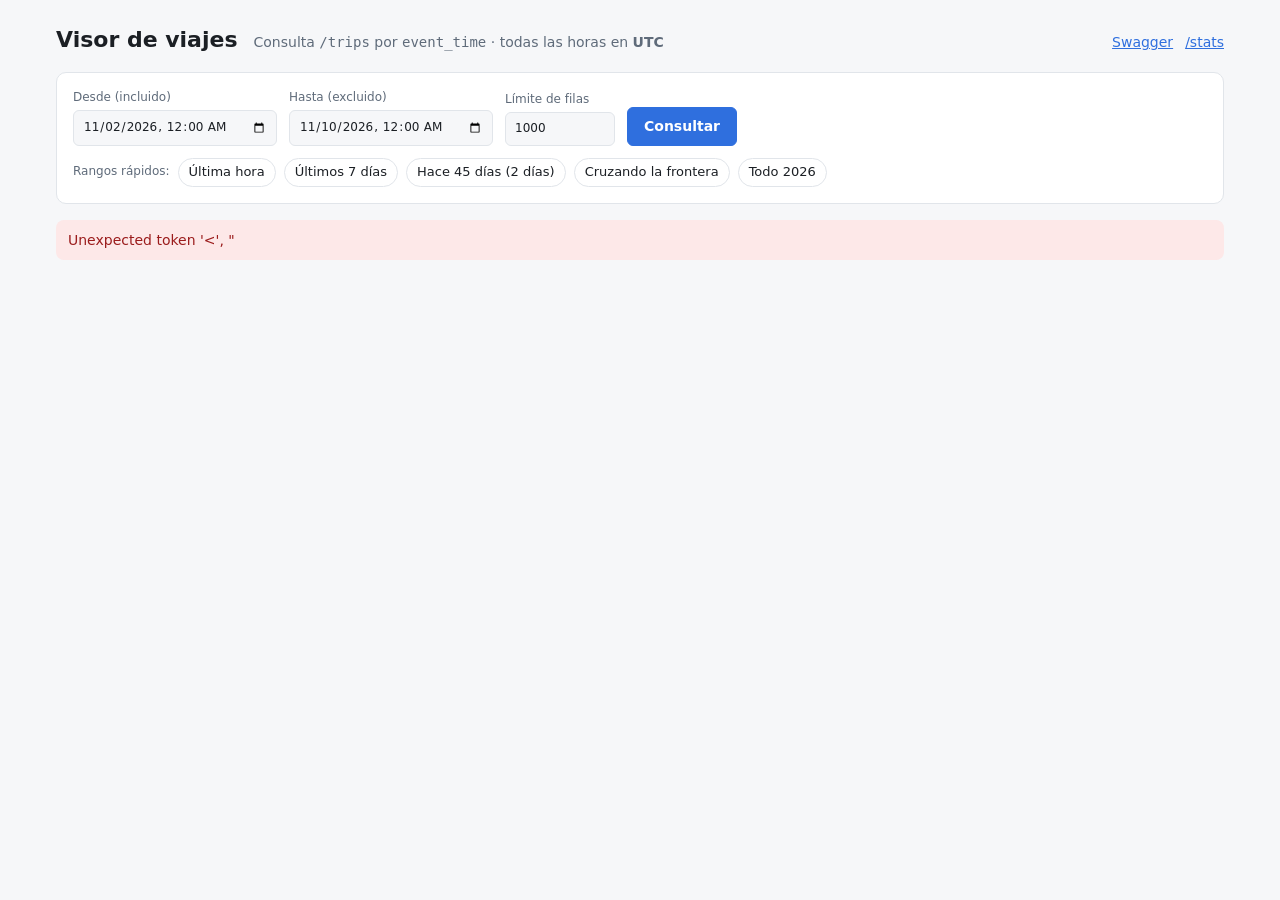
==== api/visor.html @ a94d3740 "P3: visor web de /trips en /visor Página para consultar viajes por rango de fechas sin curl: tier de" ====
<!doctype html>
<html lang="es">
<head>
<meta charset="utf-8">
<meta name="viewport" content="width=device-width, initial-scale=1">
<title>Visor de viajes · E8</title>
<style>
  :root {
    --bg: #f6f7f9; --panel: #ffffff; --text: #1b1f24; --muted: #5f6b7a;
    --border: #e1e5ea; --accent: #2f6fde;
    --hot: #e0612f; --hot-soft: #fde9e0; --cold: #2f7fd1; --cold-soft: #e0edfb;
    --warn-bg: #fff6db; --warn-text: #7a5a00; --err-bg: #fde8e8; --err-text: #9b1c1c;
  }
  @media (prefers-color-scheme: dark) {
    :root:not([data-theme="light"]) {
      --bg: #111418; --panel: #1a1e24; --text: #e6e9ee; --muted: #9aa5b3;
      --border: #2b313a; --accent: #6b9cf0;
      --hot: #f08457; --hot-soft: #3a2419; --cold: #5ea3ea; --cold-soft: #182a3d;
      --warn-bg: #3a3015; --warn-text: #f1d58a; --err-bg: #3d1c1c; --err-text: #f5b1b1;
    }
  }
  :root[data-theme="dark"] {
    --bg: #111418; --panel: #1a1e24; --text: #e6e9ee; --muted: #9aa5b3;
    --border: #2b313a; --accent: #6b9cf0;
    --hot: #f08457; --hot-soft: #3a2419; --cold: #5ea3ea; --cold-soft: #182a3d;
    --warn-bg: #3a3015; --warn-text: #f1d58a; --err-bg: #3d1c1c; --err-text: #f5b1b1;
  }
  * { box-sizing: border-box; }
  body {
    margin: 0; background: var(--bg); color: var(--text);
    font: 14px/1.45 system-ui, -apple-system, "Segoe UI", Roboto, sans-serif;
  }
  main { max-width: 1200px; margin: 0 auto; padding: 24px 16px 48px; }
  header { display: flex; flex-wrap: wrap; align-items: baseline; gap: 8px 16px; margin-bottom: 16px; }
  h1 { font-size: 22px; margin: 0; }
  header p { margin: 0; color: var(--muted); }
  header nav { margin-left: auto; display: flex; gap: 12px; }
  a { color: var(--accent); }
  .panel { background: var(--panel); border: 1px solid var(--border); border-radius: 10px; padding: 16px; margin-bottom: 16px; }
  form { display: flex; flex-wrap: wrap; gap: 12px; align-items: flex-end; }
  label { display: flex; flex-direction: column; gap: 4px; font-size: 12px; color: var(--muted); }
  input {
    font: inherit; color: var(--text); background: var(--bg);
    border: 1px solid var(--border); border-radius: 6px; padding: 7px 9px;
  }
  input[type=number] { width: 110px; }
  button {
    font: inherit; cursor: pointer; border-radius: 6px; padding: 8px 16px;
    border: 1px solid var(--accent); background: var(--accent); color: #fff; font-weight: 600;
  }
  button:disabled { opacity: .6; cursor: progress; }
  .presets { display: flex; flex-wrap: wrap; gap: 8px; margin-top: 12px; align-items: center; }
  .presets span { color: var(--muted); font-size: 12px; }
  .chip-btn {
    background: transparent; color: var(--text); border: 1px solid var(--border);
    font-weight: 400; padding: 4px 10px; border-radius: 999px; font-size: 13px;
  }
  .chip-btn:hover { border-color: var(--accent); color: var(--accent); }
  .cards { display: grid; grid-template-columns: repeat(auto-fit, minmax(160px, 1fr)); gap: 12px; margin-bottom: 16px; }
  .card { background: var(--panel); border: 1px solid var(--border); border-radius: 10px; padding: 12px 14px; }
  .card .k { font-size: 12px; color: var(--muted); }
  .card .v { font-size: 22px; font-weight: 650; margin-top: 2px; font-variant-numeric: tabular-nums; }
  .tier { display: inline-block; padding: 1px 8px; border-radius: 999px; font-size: 12px; font-weight: 600; }
  .tier.hot { background: var(--hot-soft); color: var(--hot); }
  .tier.cold { background: var(--cold-soft); color: var(--cold); }
  .tier.mixto { background: linear-gradient(90deg, var(--cold-soft), var(--hot-soft)); color: var(--text); }
  h2 { font-size: 15px; margin: 0 0 10px; }
  .legend { display: flex; gap: 14px; font-size: 12px; color: var(--muted); margin-bottom: 8px; }
  .legend i { display: inline-block; width: 10px; height: 10px; border-radius: 2px; margin-right: 5px; vertical-align: -1px; }
  .bar { display: flex; height: 30px; border-radius: 6px; overflow: hidden; background: var(--bg); border: 1px solid var(--border); }
  .bar div { display: flex; align-items: center; justify-content: center; color: #fff; font-size: 12px; font-weight: 600; white-space: nowrap; overflow: hidden; }
  .bar .hot { background: var(--hot); } .bar .cold { background: var(--cold); }
  .axis { display: flex; justify-content: space-between; font-size: 11px; color: var(--muted); margin-top: 4px; font-variant-numeric: tabular-nums; }
  .tramos { margin: 10px 0 0; padding: 0; list-style: none; font-size: 13px; }
  .tramos li { padding: 3px 0; font-variant-numeric: tabular-nums; }
  svg { display: block; width: 100%; height: 160px; }
  .msg { padding: 10px 12px; border-radius: 8px; margin-bottom: 16px; }
  .msg.warn { background: var(--warn-bg); color: var(--warn-text); }
  .msg.err { background: var(--err-bg); color: var(--err-text); }
  .tabla-wrap { overflow-x: auto; }
  table { width: 100%; border-collapse: collapse; font-variant-numeric: tabular-nums; }
  th, td { padding: 7px 10px; text-align: left; border-bottom: 1px solid var(--border); white-space: nowrap; }
  th { font-size: 12px; color: var(--muted); font-weight: 600; cursor: pointer; user-select: none; position: sticky; top: 0; background: var(--panel); }
  th.num, td.num { text-align: right; }
  tbody tr:hover { background: var(--bg); }
  .pager { display: flex; gap: 8px; align-items: center; justify-content: flex-end; margin-top: 10px; color: var(--muted); font-size: 13px; }
  .pager button { padding: 4px 10px; background: transparent; color: var(--text); border-color: var(--border); font-weight: 400; }
  .vacio { color: var(--muted); text-align: center; padding: 28px 0; }
  .oculto { display: none; }
</style>
</head>
<body>
<main>
  <header>
    <h1>Visor de viajes</h1>
    <p>Consulta <code>/trips</code> por <code>event_time</code> · todas las horas en <b>UTC</b></p>
    <nav><a href="/docs">Swagger</a><a href="/stats" target="_blank">/stats</a></nav>
  </header>

  <section class="panel">
    <form id="form">
      <label>Desde (incluido)<input type="datetime-local" id="desde" step="60" required></label>
      <label>Hasta (excluido)<input type="datetime-local" id="hasta" step="60" required></label>
      <label>Límite de filas<input type="number" id="limite" min="1" max="100000" value="1000"></label>
      <button type="submit" id="consultar">Consultar</button>
    </form>
    <div class="presets" id="presets">
      <span>Rangos rápidos:</span>
    </div>
  </section>

  <div id="mensaje"></div>

  <div id="resultado" class="oculto">
    <div class="cards">
      <div class="card"><div class="k">Origen de los datos</div><div class="v" id="c-source"></div></div>
      <div class="card"><div class="k">Viajes devueltos</div><div class="v" id="c-rows"></div></div>
      <div class="card"><div class="k">Latencia</div><div class="v" id="c-lat"></div></div>
      <div class="card"><div class="k">Importe total</div><div class="v" id="c-total"></div></div>
      <div class="card"><div class="k">Distancia media</div><div class="v" id="c-dist"></div></div>
    </div>

    <section class="panel">
      <h2>¿De qué tier sale cada tramo?</h2>
      <div class="legend"><span><i style="background:var(--cold)"></i>Frío · Iceberg en MinIO</span><span><i style="background:var(--hot)"></i>Caliente · PostgreSQL</span></div>
      <div class="bar" id="bar"></div>
      <div class="axis"><span id="ax-ini"></span><span id="ax-fin"></span></div>
      <ul class="tramos" id="tramos"></ul>
    </section>

    <section class="panel">
      <h2>Viajes en el tiempo</h2>
      <svg id="hist" role="img" aria-label="Viajes por intervalo de tiempo, coloreados por tier"></svg>
      <div class="axis"><span id="hx-ini"></span><span id="hx-fin"></span></div>
    </section>

    <section class="panel">
      <h2>Viajes</h2>
      <div class="tabla-wrap">
        <table>
          <thead><tr id="cabecera"></tr></thead>
          <tbody id="cuerpo"></tbody>
        </table>
      </div>
      <div class="pager">
        <span id="pag-info"></span>
        <button id="pag-ant" type="button">‹ Anterior</button>
        <button id="pag-sig" type="button">Siguiente ›</button>
      </div>
    </section>
  </div>
</main>

<script>
const $ = (id) => document.getElementById(id);
const DIA = 86400000;
const POR_PAGINA = 50;
const PAGOS = {1: "Tarjeta", 2: "Efectivo", 3: "Sin cargo", 4: "Disputa", 5: "Desconocido", 6: "Anulado"};
const fmtNum = new Intl.NumberFormat("es-ES");
const fmtEur = new Intl.NumberFormat("es-ES", {style: "currency", currency: "USD"});

// Columnas de la tabla: [clave, título, formateador, numérica]
const COLUMNAS = [
  ["_tier", "Tier", (v) => `<span class="tier ${v}">${v === "hot" ? "caliente" : "frío"}</span>`],
  ["event_time", "event_time (UTC)", fmtFecha],
  ["tpep_pickup_datetime", "Recogida", fmtFecha],
  ["tpep_dropoff_datetime", "Llegada", fmtFecha],
  ["passenger_count", "Pasajeros", (v) => v ?? "—", true],
  ["trip_distance", "Distancia (mi)", (v) => v == null ? "—" : v.toFixed(2), true],
  ["pu_location_id", "Zona origen", (v) => v ?? "—", true],
  ["do_location_id", "Zona destino", (v) => v ?? "—", true],
  ["payment_type", "Pago", (v) => PAGOS[v] ?? v ?? "—"],
  ["fare_amount", "Tarifa", (v) => v == null ? "—" : fmtEur.format(v), true],
  ["tip_amount", "Propina", (v) => v == null ? "—" : fmtEur.format(v), true],
  ["total_amount", "Total", (v) => v == null ? "—" : fmtEur.format(v), true],
  ["origen", "Origen", (v) => v ?? "—"],
];

let filas = [], pagina = 0, orden = {clave: "event_time", asc: true};

function fmtFecha(iso) {
  if (!iso) return "—";
  return iso.slice(0, 19).replace("T", " ");
}
// datetime-local <-> Date, siempre leyendo el valor como UTC
function aInput(d) { return d.toISOString().slice(0, 16); }
function deInput(v) { return new Date(v + ":00Z"); }
function inicioDia(d) { return new Date(Date.UTC(d.getUTCFullYear(), d.getUTCMonth(), d.getUTCDate())); }

function presets() {
  const ahora = new Date();
  const hoy = inicioDia(ahora);
  const minuto = new Date(Math.ceil(ahora / 60000) * 60000);
  return [
    ["Última hora", new Date(minuto - 3600000), minuto, "caliente"],
    ["Últimos 7 días", new Date(hoy - 6 * DIA), new Date(hoy.getTime() + DIA), "caliente"],
    ["Hace 45 días (2 días)", new Date(hoy - 45 * DIA), new Date(hoy - 43 * DIA), "frío"],
    ["Cruzando la frontera", new Date(hoy - 34 * DIA), new Date(hoy - 26 * DIA), "mixto"],
    ["Todo 2026", new Date(Date.UTC(ahora.getUTCFullYear(), 0, 1)), new Date(hoy.getTime() + DIA), "mixto"],
  ];
}

function pintarPresets() {
  for (const [nombre, d, h] of presets()) {
    const b = document.createElement("button");
    b.type = "button"; b.className = "chip-btn"; b.textContent = nombre;
    b.onclick = () => { $("desde").value = aInput(d); $("hasta").value = aInput(h); consultar(); };
    $("presets").appendChild(b);
  }
}

function mensaje(texto, tipo) {
  $("mensaje").innerHTML = texto ? `<div class="msg ${tipo}">${texto}</div>` : "";
}

async function consultar(ev) {
  if (ev) ev.preventDefault();
  const desde = deInput($("desde").value), hasta = deInput($("hasta").value);
  const limite = $("limite").value || 1000;
  const params = new URLSearchParams({desde: desde.toISOString(), hasta: hasta.toISOString(), limite});
  history.replaceState(null, "", "?" + new URLSearchParams({desde: $("desde").value, hasta: $("hasta").value, limite}));

  $("consultar").disabled = true; $("consultar").textContent = "Consultando…";
  mensaje("", "");
  try {
    const r = await fetch("/trips?" + params);
    const cuerpo = await r.json();
    if (!r.ok) {
      const det = typeof cuerpo.detail === "string" ? cuerpo.detail : JSON.stringify(cuerpo.detail);
      throw new Error(`Error ${r.status}: ${det}`);
    }
    pintar(cuerpo, desde, hasta, Number(limite));
  } catch (e) {
    $("resultado").classList.add("oculto");
    mensaje(e.message, "err");
  } finally {
    $("consultar").disabled = false; $("consultar").textContent = "Consultar";
  }
}

function tierDe(momento, coverage) {
  for (const t of coverage) {
    if (momento >= new Date(t.desde) && momento < new Date(t.hasta)) return t.tier;
  }
  return coverage.length ? coverage[coverage.length - 1].tier : "hot";
}

function pintar({data, meta}, desde, hasta, limite) {
  filas = data.map((f) => ({...f, _tier: tierDe(new Date(f.event_time), meta.coverage)}));
  pagina = 0;

  const nombres = {hot: "caliente", cold: "frío", mixto: "mixto"};
  $("c-source").innerHTML = `<span class="tier ${meta.data_source}" style="font-size:16px">${nombres[meta.data_source]}</span>`;
  $("c-rows").textContent = fmtNum.format(meta.rows);
  $("c-lat").textContent = `${fmtNum.format(Math.round(meta.latency_ms))} ms`;
  const total = filas.reduce((s, f) => s + (f.total_amount || 0), 0);
  const dist = filas.length ? filas.reduce((s, f) => s + (f.trip_distance || 0), 0) / filas.length : 0;
  $("c-total").textContent = fmtEur.format(total);
  $("c-dist").textContent = `${dist.toFixed(2)} mi`;

  if (meta.rows >= limite) {
    mensaje(`Se ha llegado al límite de ${fmtNum.format(limite)} filas: hay más viajes en el rango de los que se muestran. Subid el límite o acotad el rango.`, "warn");
  } else if (!meta.rows) {
    mensaje("No hay viajes en ese rango. Si esperabais datos recientes, comprobad que el flujo en vivo (perfil <code>stream</code>) está encendido.", "warn");
  }

  // Primero se muestra: el histograma necesita el ancho real del SVG
  $("resultado").classList.remove("oculto");
  pintarCoverage(meta.coverage, desde, hasta);
  pintarHistograma(desde, hasta);
  pintarTabla();
}

function pintarCoverage(coverage, desde, hasta) {
  const span = hasta - desde;
  $("bar").innerHTML = coverage.map((t) => {
    const ini = Math.max(new Date(t.desde), desde), fin = Math.min(new Date(t.hasta), hasta);
    const pct = Math.max(0, (fin - ini) / span * 100);
    return `<div class="${t.tier}" style="width:${pct}%" title="${t.tier}: ${fmtFecha(t.desde)} → ${fmtFecha(t.hasta)}">${pct > 12 ? (t.tier === "hot" ? "caliente" : "frío") : ""}</div>`;
  }).join("");
  $("ax-ini").textContent = fmtFecha(desde.toISOString());
  $("ax-fin").textContent = fmtFecha(hasta.toISOString());
  $("tramos").innerHTML = coverage.map((t) => {
    const n = filas.filter((f) => f._tier === t.tier && new Date(f.event_time) >= new Date(t.desde) && new Date(f.event_time) < new Date(t.hasta)).length;
    return `<li><span class="tier ${t.tier}">${t.tier === "hot" ? "caliente" : "frío"}</span> ${fmtFecha(t.desde)} → ${fmtFecha(t.hasta)} · ${fmtNum.format(n)} viajes</li>`;
  }).join("");
}

function pintarHistograma(desde, hasta) {
  const svg = $("hist");
  const ancho = svg.clientWidth || 800, alto = 160, n = 60;
  const paso = (hasta - desde) / n;
  const cubos = Array.from({length: n}, () => ({hot: 0, cold: 0}));
  for (const f of filas) {
    const i = Math.min(n - 1, Math.floor((new Date(f.event_time) - desde) / paso));
    if (i >= 0) cubos[i][f._tier]++;
  }
  const max = Math.max(1, ...cubos.map((c) => c.hot + c.cold));
  const w = ancho / n;
  svg.setAttribute("viewBox", `0 0 ${ancho} ${alto}`);
  svg.innerHTML = cubos.map((c, i) => {
    const hc = (c.cold / max) * (alto - 8), hh = (c.hot / max) * (alto - 8);
    const x = i * w + 1, bw = Math.max(1, w - 2);
    const ini = new Date(desde.getTime() + i * paso), fin = new Date(desde.getTime() + (i + 1) * paso);
    const tip = `${fmtFecha(ini.toISOString())} → ${fmtFecha(fin.toISOString())}: ${c.cold + c.hot} viajes`;
    return `<g><title>${tip}</title>` +
      (c.cold ? `<rect x="${x}" y="${alto - hc}" width="${bw}" height="${hc}" fill="var(--cold)" rx="2"/>` : "") +
      (c.hot ? `<rect x="${x}" y="${alto - hc - hh}" width="${bw}" height="${hh}" fill="var(--hot)" rx="2"/>` : "") +
      `<rect x="${x}" y="0" width="${bw}" height="${alto}" fill="transparent"/></g>`;
  }).join("");
  $("hx-ini").textContent = fmtFecha(desde.toISOString());
  $("hx-fin").textContent = fmtFecha(hasta.toISOString());
}

function pintarTabla() {
  $("cabecera").innerHTML = COLUMNAS.map(([clave, titulo, , num]) => {
    const flecha = orden.clave === clave ? (orden.asc ? " ▲" : " ▼") : "";
    return `<th data-clave="${clave}" class="${num ? "num" : ""}">${titulo}${flecha}</th>`;
  }).join("");
  for (const th of $("cabecera").children) {
    th.onclick = () => {
      const c = th.dataset.clave;
      orden = {clave: c, asc: orden.clave === c ? !orden.asc : true};
      pagina = 0; pintarTabla();
    };
  }

  const ordenadas = [...filas].sort((a, b) => {
    const x = a[orden.clave], y = b[orden.clave];
    if (x == null) return 1; if (y == null) return -1;
    return (x < y ? -1 : x > y ? 1 : 0) * (orden.asc ? 1 : -1);
  });
  const paginas = Math.max(1, Math.ceil(ordenadas.length / POR_PAGINA));
  const trozo = ordenadas.slice(pagina * POR_PAGINA, (pagina + 1) * POR_PAGINA);

  $("cuerpo").innerHTML = trozo.length
    ? trozo.map((f) => "<tr>" + COLUMNAS.map(([clave, , fmt, num]) =>
        `<td class="${num ? "num" : ""}">${fmt(f[clave])}</td>`).join("") + "</tr>").join("")
    : `<tr><td class="vacio" colspan="${COLUMNAS.length}">Sin viajes en este rango</td></tr>`;

  $("pag-info").textContent = filas.length
    ? `${fmtNum.format(pagina * POR_PAGINA + 1)}–${fmtNum.format(pagina * POR_PAGINA + trozo.length)} de ${fmtNum.format(filas.length)} · página ${pagina + 1} de ${paginas}`
    : "";
  $("pag-ant").disabled = pagina === 0;
  $("pag-sig").disabled = pagina >= paginas - 1;
}

$("pag-ant").onclick = () => { pagina--; pintarTabla(); };
$("pag-sig").onclick = () => { pagina++; pintarTabla(); };
$("form").addEventListener("submit", consultar);

// Arranque: rango de la URL (?desde=…&hasta=…) o, si no hay, uno que cruza la frontera
pintarPresets();
const q = new URLSearchParams(location.search);
const [, d0, h0] = presets()[3];
$("desde").value = q.get("desde") || aInput(d0);
$("hasta").value = q.get("hasta") || aInput(h0);
if (q.get("limite")) $("limite").value = q.get("limite");
consultar();
</script>
</body>
</html>
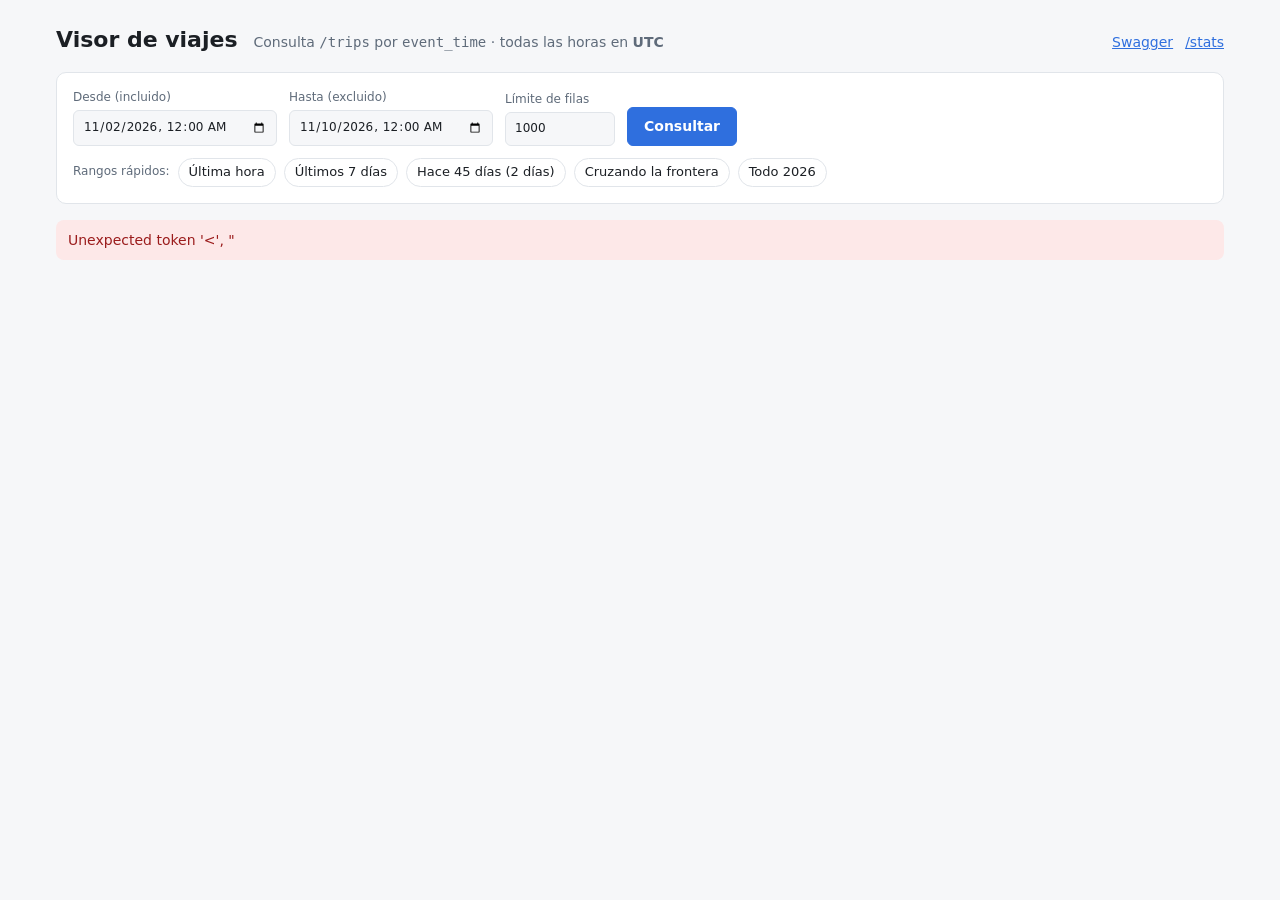
==== commit 88f43c4d: "Visor: desplegable con el meta de la respuesta y su as_of Co-Authored-By: Claude Opus 5.5 <noreply@a" ====
--- a/api/visor.html
+++ b/api/visor.html
@@ -87,6 +87,12 @@
   .pager button { padding: 4px 10px; background: transparent; color: var(--text); border-color: var(--border); font-weight: 400; }
   .vacio { color: var(--muted); text-align: center; padding: 28px 0; }
   .oculto { display: none; }
+  details.meta { margin: -4px 0 16px; font-size: 13px; color: var(--muted); }
+  details.meta summary { cursor: pointer; width: fit-content; }
+  details.meta pre {
+    margin: 8px 0 0; padding: 12px; overflow-x: auto; font-size: 12px; color: var(--text);
+    background: var(--panel); border: 1px solid var(--border); border-radius: 8px;
+  }
 </style>
 </head>
 <body>
@@ -119,6 +125,11 @@
       <div class="card"><div class="k">Importe total</div><div class="v" id="c-total"></div></div>
       <div class="card"><div class="k">Distancia media</div><div class="v" id="c-dist"></div></div>
     </div>
+
+    <details class="meta">
+      <summary>Ver <code>meta</code> de la respuesta <span id="as-of"></span></summary>
+      <pre id="meta-json"></pre>
+    </details>
 
     <section class="panel">
       <h2>¿De qué tier sale cada tramo?</h2>
@@ -257,6 +268,8 @@
   const dist = filas.length ? filas.reduce((s, f) => s + (f.trip_distance || 0), 0) / filas.length : 0;
   $("c-total").textContent = fmtEur.format(total);
   $("c-dist").textContent = `${dist.toFixed(2)} mi`;
+  $("as-of").textContent = `· as_of ${fmtFecha(meta.as_of)} UTC`;
+  $("meta-json").textContent = JSON.stringify(meta, null, 2);
 
   if (meta.rows >= limite) {
     mensaje(`Se ha llegado al límite de ${fmtNum.format(limite)} filas: hay más viajes en el rango de los que se muestran. Subid el límite o acotad el rango.`, "warn");
